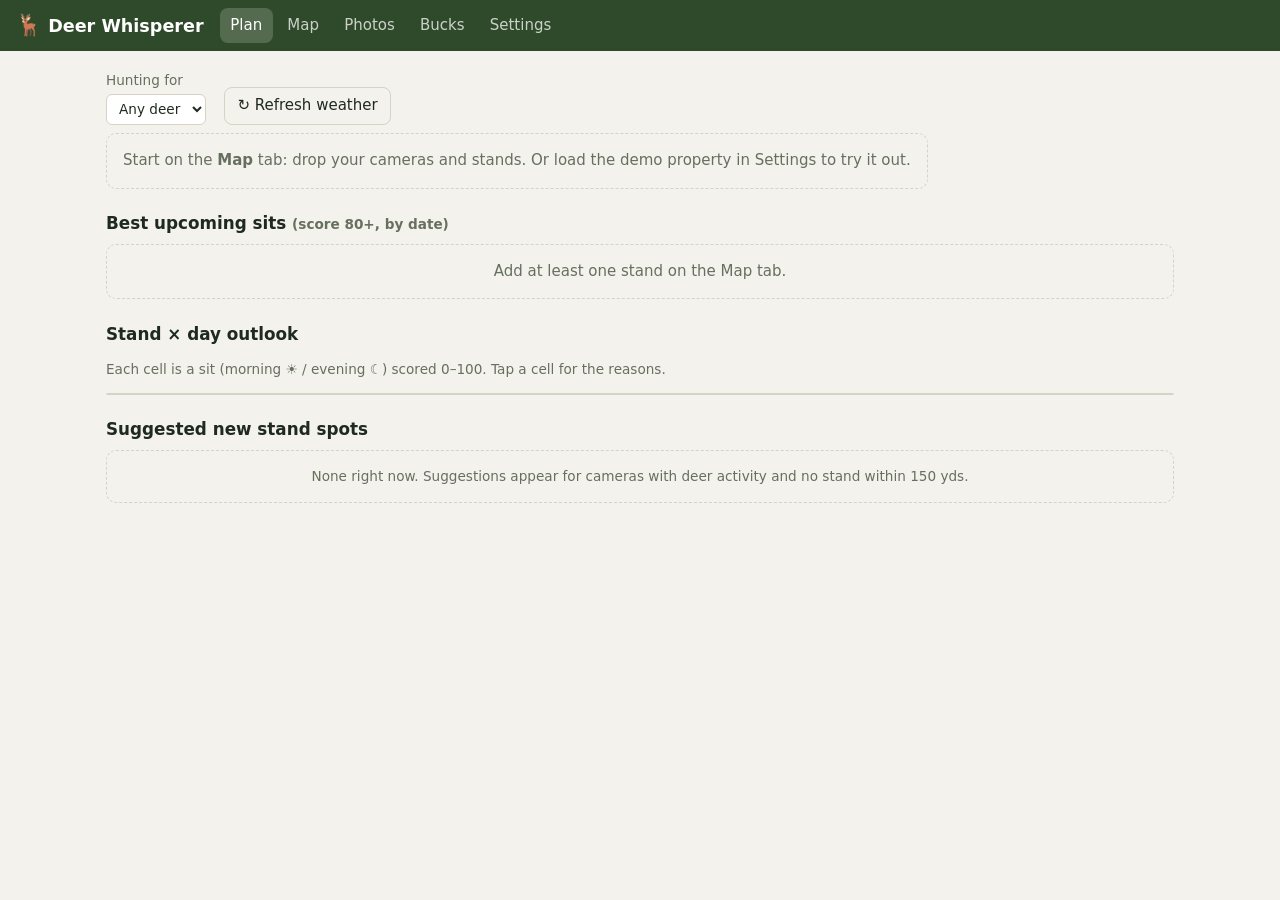
==== index.html @ b72afb41 "Best upcoming sits: every sit scoring 80+, in date order Lists all 80+ sits chronologically (morning" ====
<!doctype html>
<html lang="en">
<head>
  <meta charset="utf-8">
  <meta name="viewport" content="width=device-width, initial-scale=1, viewport-fit=cover">
  <title>Deer Whisperer</title>
  <meta name="description" content="Trail-camera buck tracker and stand planner: wind, weather, moon and sightings in one place.">
  <link rel="manifest" href="manifest.webmanifest">
  <meta name="theme-color" content="#2f4a2a">
  <link rel="icon" href="icons/icon-192.png">
  <link rel="apple-touch-icon" href="icons/apple-touch-icon.png">
  <link rel="stylesheet" href="vendor/leaflet/leaflet.css">
  <link rel="stylesheet" href="css/styles.css">
</head>
<body>
  <header class="topbar">
    <div class="brand"><span class="logo">🦌</span> Deer Whisperer</div>
    <nav class="tabs" role="tablist">
      <button data-tab="plan" class="active">Plan</button>
      <button data-tab="map">Map</button>
      <button data-tab="photos">Photos</button>
      <button data-tab="bucks">Bucks</button>
      <button data-tab="settings">Settings</button>
    </nav>
  </header>

  <main>
    <!-- PLAN -->
    <section id="tab-plan" class="tab active">
      <div class="toolbar">
        <label>Hunting for
          <select id="plan-target"><option value="">Any deer</option></select>
        </label>
        <button id="plan-refresh" class="ghost">↻ Refresh weather</button>
        <span id="plan-status" class="muted"></span>
      </div>
      <div id="plan-today" class="today"></div>
      <h2>Best upcoming sits <span class="muted small">(score 80+, by date)</span></h2>
      <div id="plan-best" class="best-list"></div>
      <h2>Stand × day outlook</h2>
      <p class="muted small">Each cell is a sit (morning ☀ / evening ☾) scored 0–100. Tap a cell for the reasons.</p>
      <div class="matrix-wrap"><table id="plan-matrix" class="matrix"></table></div>
      <div id="plan-detail" class="detail"></div>
      <h2>Suggested new stand spots</h2>
      <div id="plan-recs"></div>
    </section>

    <!-- MAP -->
    <section id="tab-map" class="tab">
      <div class="toolbar">
        <button id="add-camera">＋ Camera</button>
        <button id="add-stand">＋ Stand</button>
        <button id="locate-me" class="ghost">◎ My location</button>
        <span id="map-hint" class="muted"></span>
      </div>
      <div id="map"></div>
      <p class="muted small">Tap a marker to edit it. Drag to move. Arrow on a camera = the way the lens faces. Dashed markers are suggested stand spots.</p>
    </section>

    <!-- PHOTOS -->
    <section id="tab-photos" class="tab">
      <div class="card upload">
        <h3>Add trail-cam photos</h3>
        <div class="row">
          <label>Camera <select id="up-camera"></select></label>
          <label class="file-btn">Choose photos<input id="up-files" type="file" accept="image/*" multiple hidden></label>
          <label class="check"><input type="checkbox" id="up-ai"> Identify with AI</label>
          <label class="file-btn ghost">⬆ Import from Buck ID<input id="up-batch" type="file" accept="application/json,.json" hidden></label>
        </div>
        <p class="muted small">Date/time is read from the photo's EXIF data (most trail cams write it). You can fix it on each card. Identified photos in Claude's Buck ID page? Use <b>Import from Buck ID</b>: each photo goes to the camera with the same name, and any without one go to the camera picked here.</p>
        <div id="up-progress" class="muted"></div>
      </div>
      <div class="toolbar">
        <label>Camera <select id="ph-filter-cam"><option value="">All</option></select></label>
        <label>Show <select id="ph-filter-kind">
          <option value="">All</option><option value="review">Needs review</option><option value="buck">Bucks</option><option value="doe">Does/fawns</option>
        </select></label>
        <span id="ph-count" class="muted"></span>
        <label>Move shown photos to <select id="ph-move"></select></label>
        <button id="ph-move-go" class="ghost">Move</button>
      </div>
      <div id="photo-grid" class="grid"></div>
    </section>

    <!-- BUCKS -->
    <section id="tab-bucks" class="tab">
      <div class="toolbar"><button id="add-buck">＋ New buck</button><button id="export-roster" class="ghost">Send bucks &amp; cameras to Buck ID</button></div>
      <div id="buck-list" class="grid wide"></div>
    </section>

    <!-- SETTINGS -->
    <section id="tab-settings" class="tab">
      <div class="card">
        <h3>Hunting area</h3>
        <label>Rut peak (your area) <input id="set-rut" type="date"></label>
        <p class="muted small">Most of the Midwest/Northeast peaks Nov 8–15. Southern states vary widely — check your state wildlife agency.</p>
        <label>Weapon / stand offset
          <select id="set-shot">
            <option value="20">Bow — 20 yds off the trail</option>
            <option value="25">Bow — 25 yds</option>
            <option value="35">Crossbow — 35 yds</option>
            <option value="80">Muzzleloader — 80 yds</option>
            <option value="120">Rifle — 120 yds</option>
          </select></label>
        <label>Camera influence radius <select id="set-radius">
          <option value="300">300 yds</option><option value="500">500 yds</option><option value="800">800 yds</option></select></label>
      </div>
      <div class="card">
        <h3>AI buck identification (optional)</h3>
        <p class="small">Uses Claude vision with your own Anthropic API key (from console.anthropic.com). The key is saved only in this browser and sent only to Anthropic. Each photo costs roughly a few cents.</p>
        <label>API key <input id="set-key" type="password" placeholder="sk-ant-…" autocomplete="off"></label>
        <label>Model <input id="set-model" type="text"></label>
      </div>
      <div class="card">
        <h3>Your data</h3>
        <p class="small">Everything is stored on this device only. Back it up, or move it to another device, with export/import.</p>
        <div class="row">
          <button id="export">⬇ Export backup</button>
          <label class="file-btn ghost">⬆ Import backup<input id="import" type="file" accept="application/json" hidden></label>
          <button id="demo" class="ghost">Load demo property</button>
          <button id="wipe" class="danger">Erase everything</button>
        </div>
        <p class="small muted">App version <b id="app-version">2026.11.05-9</b> · features: weather patterns, buck chances on Plan, better buck names</p>
      </div>
    </section>
  </main>

  <dialog id="modal"><form method="dialog" class="modal-body"><div id="modal-content"></div><div class="row end"><button value="close" class="ghost">Close</button></div></form></dialog>
  <div id="toast"></div>

  <script src="vendor/leaflet/leaflet.js"></script>
  <script src="vendor/exifr/lite.umd.js"></script>
  <script src="js/geo.js"></script>
  <script src="js/astro.js"></script>
  <script src="js/weather.js"></script>
  <script src="js/store.js"></script>
  <script src="js/engine.js"></script>
  <script src="js/patterns.js"></script>
  <script src="js/ai.js"></script>
  <script src="js/demo.js"></script>
  <script src="js/app.js"></script>
</body>
</html>
---- vendor/leaflet/leaflet.css ----
/* required styles */

.leaflet-pane,
.leaflet-tile,
.leaflet-marker-icon,
.leaflet-marker-shadow,
.leaflet-tile-container,
.leaflet-pane > svg,
.leaflet-pane > canvas,
.leaflet-zoom-box,
.leaflet-image-layer,
.leaflet-layer {
	position: absolute;
	left: 0;
	top: 0;
	}
.leaflet-container {
	overflow: hidden;
	}
.leaflet-tile,
.leaflet-marker-icon,
.leaflet-marker-shadow {
	-webkit-user-select: none;
	   -moz-user-select: none;
	        user-select: none;
	  -webkit-user-drag: none;
	}
/* Prevents IE11 from highlighting tiles in blue */
.leaflet-tile::selection {
	background: transparent;
}
/* Safari renders non-retina tile on retina better with this, but Chrome is worse */
.leaflet-safari .leaflet-tile {
	image-rendering: -webkit-optimize-contrast;
	}
/* hack that prevents hw layers "stretching" when loading new tiles */
.leaflet-safari .leaflet-tile-container {
	width: 1600px;
	height: 1600px;
	-webkit-transform-origin: 0 0;
	}
.leaflet-marker-icon,
.leaflet-marker-shadow {
	display: block;
	}
/* .leaflet-container svg: reset svg max-width decleration shipped in Joomla! (joomla.org) 3.x */
/* .leaflet-container img: map is broken in FF if you have max-width: 100% on tiles */
.leaflet-container .leaflet-overlay-pane svg {
	max-width: none !important;
	max-height: none !important;
	}
.leaflet-container .leaflet-marker-pane img,
.leaflet-container .leaflet-shadow-pane img,
.leaflet-container .leaflet-tile-pane img,
.leaflet-container img.leaflet-image-layer,
.leaflet-container .leaflet-tile {
	max-width: none !important;
	max-height: none !important;
	width: auto;
	padding: 0;
	}

.leaflet-container img.leaflet-tile {
	/* See: https://bugs.chromium.org/p/chromium/issues/detail?id=600120 */
	mix-blend-mode: plus-lighter;
}

.leaflet-container.leaflet-touch-zoom {
	-ms-touch-action: pan-x pan-y;
	touch-action: pan-x pan-y;
	}
.leaflet-container.leaflet-touch-drag {
	-ms-touch-action: pinch-zoom;
	/* Fallback for FF which doesn't support pinch-zoom */
	touch-action: none;
	touch-action: pinch-zoom;
}
.leaflet-container.leaflet-touch-drag.leaflet-touch-zoom {
	-ms-touch-action: none;
	touch-action: none;
}
.leaflet-container {
	-webkit-tap-highlight-color: transparent;
}
.leaflet-container a {
	-webkit-tap-highlight-color: rgba(51, 181, 229, 0.4);
}
.leaflet-tile {
	filter: inherit;
	visibility: hidden;
	}
.leaflet-tile-loaded {
	visibility: inherit;
	}
.leaflet-zoom-box {
	width: 0;
	height: 0;
	-moz-box-sizing: border-box;
	     box-sizing: border-box;
	z-index: 800;
	}
/* workaround for https://bugzilla.mozilla.org/show_bug.cgi?id=888319 */
.leaflet-overlay-pane svg {
	-moz-user-select: none;
	}

.leaflet-pane         { z-index: 400; }

.leaflet-tile-pane    { z-index: 200; }
.leaflet-overlay-pane { z-index: 400; }
.leaflet-shadow-pane  { z-index: 500; }
.leaflet-marker-pane  { z-index: 600; }
.leaflet-tooltip-pane   { z-index: 650; }
.leaflet-popup-pane   { z-index: 700; }

.leaflet-map-pane canvas { z-index: 100; }
.leaflet-map-pane svg    { z-index: 200; }

.leaflet-vml-shape {
	width: 1px;
	height: 1px;
	}
.lvml {
	behavior: url(#default#VML);
	display: inline-block;
	position: absolute;
	}


/* control positioning */

.leaflet-control {
	position: relative;
	z-index: 800;
	pointer-events: visiblePainted; /* IE 9-10 doesn't have auto */
	pointer-events: auto;
	}
.leaflet-top,
.leaflet-bottom {
	position: absolute;
	z-index: 1000;
	pointer-events: none;
	}
.leaflet-top {
	top: 0;
	}
.leaflet-right {
	right: 0;
	}
.leaflet-bottom {
	bottom: 0;
	}
.leaflet-left {
	left: 0;
	}
.leaflet-control {
	float: left;
	clear: both;
	}
.leaflet-right .leaflet-control {
	float: right;
	}
.leaflet-top .leaflet-control {
	margin-top: 10px;
	}
.leaflet-bottom .leaflet-control {
	margin-bottom: 10px;
	}
.leaflet-left .leaflet-control {
	margin-left: 10px;
	}
.leaflet-right .leaflet-control {
	margin-right: 10px;
	}


/* zoom and fade animations */

.leaflet-fade-anim .leaflet-popup {
	opacity: 0;
	-webkit-transition: opacity 0.2s linear;
	   -moz-transition: opacity 0.2s linear;
	        transition: opacity 0.2s linear;
	}
.leaflet-fade-anim .leaflet-map-pane .leaflet-popup {
	opacity: 1;
	}
.leaflet-zoom-animated {
	-webkit-transform-origin: 0 0;
	    -ms-transform-origin: 0 0;
	        transform-origin: 0 0;
	}
svg.leaflet-zoom-animated {
	will-change: transform;
}

.leaflet-zoom-anim .leaflet-zoom-animated {
	-webkit-transition: -webkit-transform 0.25s cubic-bezier(0,0,0.25,1);
	   -moz-transition:    -moz-transform 0.25s cubic-bezier(0,0,0.25,1);
	        transition:         transform 0.25s cubic-bezier(0,0,0.25,1);
	}
.leaflet-zoom-anim .leaflet-tile,
.leaflet-pan-anim .leaflet-tile {
	-webkit-transition: none;
	   -moz-transition: none;
	        transition: none;
	}

.leaflet-zoom-anim .leaflet-zoom-hide {
	visibility: hidden;
	}


/* cursors */

.leaflet-interactive {
	cursor: pointer;
	}
.leaflet-grab {
	cursor: -webkit-grab;
	cursor:    -moz-grab;
	cursor:         grab;
	}
.leaflet-crosshair,
.leaflet-crosshair .leaflet-interactive {
	cursor: crosshair;
	}
.leaflet-popup-pane,
.leaflet-control {
	cursor: auto;
	}
.leaflet-dragging .leaflet-grab,
.leaflet-dragging .leaflet-grab .leaflet-interactive,
.leaflet-dragging .leaflet-marker-draggable {
	cursor: move;
	cursor: -webkit-grabbing;
	cursor:    -moz-grabbing;
	cursor:         grabbing;
	}

/* marker & overlays interactivity */
.leaflet-marker-icon,
.leaflet-marker-shadow,
.leaflet-image-layer,
.leaflet-pane > svg path,
.leaflet-tile-container {
	pointer-events: none;
	}

.leaflet-marker-icon.leaflet-interactive,
.leaflet-image-layer.leaflet-interactive,
.leaflet-pane > svg path.leaflet-interactive,
svg.leaflet-image-layer.leaflet-interactive path {
	pointer-events: visiblePainted; /* IE 9-10 doesn't have auto */
	pointer-events: auto;
	}

/* visual tweaks */

.leaflet-container {
	background: #ddd;
	outline-offset: 1px;
	}
.leaflet-container a {
	color: #0078A8;
	}
.leaflet-zoom-box {
	border: 2px dotted #38f;
	background: rgba(255,255,255,0.5);
	}


/* general typography */
.leaflet-container {
	font-family: "Helvetica Neue", Arial, Helvetica, sans-serif;
	font-size: 12px;
	font-size: 0.75rem;
	line-height: 1.5;
	}


/* general toolbar styles */

.leaflet-bar {
	box-shadow: 0 1px 5px rgba(0,0,0,0.65);
	border-radius: 4px;
	}
.leaflet-bar a {
	background-color: #fff;
	border-bottom: 1px solid #ccc;
	width: 26px;
	height: 26px;
	line-height: 26px;
	display: block;
	text-align: center;
	text-decoration: none;
	color: black;
	}
.leaflet-bar a,
.leaflet-control-layers-toggle {
	background-position: 50% 50%;
	background-repeat: no-repeat;
	display: block;
	}
.leaflet-bar a:hover,
.leaflet-bar a:focus {
	background-color: #f4f4f4;
	}
.leaflet-bar a:first-child {
	border-top-left-radius: 4px;
	border-top-right-radius: 4px;
	}
.leaflet-bar a:last-child {
	border-bottom-left-radius: 4px;
	border-bottom-right-radius: 4px;
	border-bottom: none;
	}
.leaflet-bar a.leaflet-disabled {
	cursor: default;
	background-color: #f4f4f4;
	color: #bbb;
	}

.leaflet-touch .leaflet-bar a {
	width: 30px;
	height: 30px;
	line-height: 30px;
	}
.leaflet-touch .leaflet-bar a:first-child {
	border-top-left-radius: 2px;
	border-top-right-radius: 2px;
	}
.leaflet-touch .leaflet-bar a:last-child {
	border-bottom-left-radius: 2px;
	border-bottom-right-radius: 2px;
	}

/* zoom control */

.leaflet-control-zoom-in,
.leaflet-control-zoom-out {
	font: bold 18px 'Lucida Console', Monaco, monospace;
	text-indent: 1px;
	}

.leaflet-touch .leaflet-control-zoom-in, .leaflet-touch .leaflet-control-zoom-out  {
	font-size: 22px;
	}


/* layers control */

.leaflet-control-layers {
	box-shadow: 0 1px 5px rgba(0,0,0,0.4);
	background: #fff;
	border-radius: 5px;
	}
.leaflet-control-layers-toggle {
	background-image: url(images/layers.png);
	width: 36px;
	height: 36px;
	}
.leaflet-retina .leaflet-control-layers-toggle {
	background-image: url(images/layers-2x.png);
	background-size: 26px 26px;
	}
.leaflet-touch .leaflet-control-layers-toggle {
	width: 44px;
	height: 44px;
	}
.leaflet-control-layers .leaflet-control-layers-list,
.leaflet-control-layers-expanded .leaflet-control-layers-toggle {
	display: none;
	}
.leaflet-control-layers-expanded .leaflet-control-layers-list {
	display: block;
	position: relative;
	}
.leaflet-control-layers-expanded {
	padding: 6px 10px 6px 6px;
	color: #333;
	background: #fff;
	}
.leaflet-control-layers-scrollbar {
	overflow-y: scroll;
	overflow-x: hidden;
	padding-right: 5px;
	}
.leaflet-control-layers-selector {
	margin-top: 2px;
	position: relative;
	top: 1px;
	}
.leaflet-control-layers label {
	display: block;
	font-size: 13px;
	font-size: 1.08333em;
	}
.leaflet-control-layers-separator {
	height: 0;
	border-top: 1px solid #ddd;
	margin: 5px -10px 5px -6px;
	}

/* Default icon URLs */
.leaflet-default-icon-path { /* used only in path-guessing heuristic, see L.Icon.Default */
	background-image: url(images/marker-icon.png);
	}


/* attribution and scale controls */

.leaflet-container .leaflet-control-attribution {
	background: #fff;
	background: rgba(255, 255, 255, 0.8);
	margin: 0;
	}
.leaflet-control-attribution,
.leaflet-control-scale-line {
	padding: 0 5px;
	color: #333;
	line-height: 1.4;
	}
.leaflet-control-attribution a {
	text-decoration: none;
	}
.leaflet-control-attribution a:hover,
.leaflet-control-attribution a:focus {
	text-decoration: underline;
	}
.leaflet-attribution-flag {
	display: inline !important;
	vertical-align: baseline !important;
	width: 1em;
	height: 0.6669em;
	}
.leaflet-left .leaflet-control-scale {
	margin-left: 5px;
	}
.leaflet-bottom .leaflet-control-scale {
	margin-bottom: 5px;
	}
.leaflet-control-scale-line {
	border: 2px solid #777;
	border-top: none;
	line-height: 1.1;
	padding: 2px 5px 1px;
	white-space: nowrap;
	-moz-box-sizing: border-box;
	     box-sizing: border-box;
	background: rgba(255, 255, 255, 0.8);
	text-shadow: 1px 1px #fff;
	}
.leaflet-control-scale-line:not(:first-child) {
	border-top: 2px solid #777;
	border-bottom: none;
	margin-top: -2px;
	}
.leaflet-control-scale-line:not(:first-child):not(:last-child) {
	border-bottom: 2px solid #777;
	}

.leaflet-touch .leaflet-control-attribution,
.leaflet-touch .leaflet-control-layers,
.leaflet-touch .leaflet-bar {
	box-shadow: none;
	}
.leaflet-touch .leaflet-control-layers,
.leaflet-touch .leaflet-bar {
	border: 2px solid rgba(0,0,0,0.2);
	background-clip: padding-box;
	}


/* popup */

.leaflet-popup {
	position: absolute;
	text-align: center;
	margin-bottom: 20px;
	}
.leaflet-popup-content-wrapper {
	padding: 1px;
	text-align: left;
	border-radius: 12px;
	}
.leaflet-popup-content {
	margin: 13px 24px 13px 20px;
	line-height: 1.3;
	font-size: 13px;
	font-size: 1.08333em;
	min-height: 1px;
	}
.leaflet-popup-content p {
	margin: 17px 0;
	margin: 1.3em 0;
	}
.leaflet-popup-tip-container {
	width: 40px;
	height: 20px;
	position: absolute;
	left: 50%;
	margin-top: -1px;
	margin-left: -20px;
	overflow: hidden;
	pointer-events: none;
	}
.leaflet-popup-tip {
	width: 17px;
	height: 17px;
	padding: 1px;

	margin: -10px auto 0;
	pointer-events: auto;

	-webkit-transform: rotate(45deg);
	   -moz-transform: rotate(45deg);
	    -ms-transform: rotate(45deg);
	        transform: rotate(45deg);
	}
.leaflet-popup-content-wrapper,
.leaflet-popup-tip {
	background: white;
	color: #333;
	box-shadow: 0 3px 14px rgba(0,0,0,0.4);
	}
.leaflet-container a.leaflet-popup-close-button {
	position: absolute;
	top: 0;
	right: 0;
	border: none;
	text-align: center;
	width: 24px;
	height: 24px;
	font: 16px/24px Tahoma, Verdana, sans-serif;
	color: #757575;
	text-decoration: none;
	background: transparent;
	}
.leaflet-container a.leaflet-popup-close-button:hover,
.leaflet-container a.leaflet-popup-close-button:focus {
	color: #585858;
	}
.leaflet-popup-scrolled {
	overflow: auto;
	}

.leaflet-oldie .leaflet-popup-content-wrapper {
	-ms-zoom: 1;
	}
.leaflet-oldie .leaflet-popup-tip {
	width: 24px;
	margin: 0 auto;

	-ms-filter: "progid:DXImageTransform.Microsoft.Matrix(M11=0.70710678, M12=0.70710678, M21=-0.70710678, M22=0.70710678)";
	filter: progid:DXImageTransform.Microsoft.Matrix(M11=0.70710678, M12=0.70710678, M21=-0.70710678, M22=0.70710678);
	}

.leaflet-oldie .leaflet-control-zoom,
.leaflet-oldie .leaflet-control-layers,
.leaflet-oldie .leaflet-popup-content-wrapper,
.leaflet-oldie .leaflet-popup-tip {
	border: 1px solid #999;
	}


/* div icon */

.leaflet-div-icon {
	background: #fff;
	border: 1px solid #666;
	}


/* Tooltip */
/* Base styles for the element that has a tooltip */
.leaflet-tooltip {
	position: absolute;
	padding: 6px;
	background-color: #fff;
	border: 1px solid #fff;
	border-radius: 3px;
	color: #222;
	white-space: nowrap;
	-webkit-user-select: none;
	-moz-user-select: none;
	-ms-user-select: none;
	user-select: none;
	pointer-events: none;
	box-shadow: 0 1px 3px rgba(0,0,0,0.4);
	}
.leaflet-tooltip.leaflet-interactive {
	cursor: pointer;
	pointer-events: auto;
	}
.leaflet-tooltip-top:before,
.leaflet-tooltip-bottom:before,
.leaflet-tooltip-left:before,
.leaflet-tooltip-right:before {
	position: absolute;
	pointer-events: none;
	border: 6px solid transparent;
	background: transparent;
	content: "";
	}

/* Directions */

.leaflet-tooltip-bottom {
	margin-top: 6px;
}
.leaflet-tooltip-top {
	margin-top: -6px;
}
.leaflet-tooltip-bottom:before,
.leaflet-tooltip-top:before {
	left: 50%;
	margin-left: -6px;
	}
.leaflet-tooltip-top:before {
	bottom: 0;
	margin-bottom: -12px;
	border-top-color: #fff;
	}
.leaflet-tooltip-bottom:before {
	top: 0;
	margin-top: -12px;
	margin-left: -6px;
	border-bottom-color: #fff;
	}
.leaflet-tooltip-left {
	margin-left: -6px;
}
.leaflet-tooltip-right {
	margin-left: 6px;
}
.leaflet-tooltip-left:before,
.leaflet-tooltip-right:before {
	top: 50%;
	margin-top: -6px;
	}
.leaflet-tooltip-left:before {
	right: 0;
	margin-right: -12px;
	border-left-color: #fff;
	}
.leaflet-tooltip-right:before {
	left: 0;
	margin-left: -12px;
	border-right-color: #fff;
	}

/* Printing */

@media print {
	/* Prevent printers from removing background-images of controls. */
	.leaflet-control {
		-webkit-print-color-adjust: exact;
		print-color-adjust: exact;
		}
	}
---- css/styles.css ----
:root {
  --bg: #f4f2ec; --surface: #ffffff; --surface-2: #ebe8df; --text: #1f2a1f; --muted: #66705f;
  --border: #d6d2c4; --accent: #e8590c; --accent-text: #fff; --brand: #2f4a2a;
  --good: #2f9e44; --ok: #e0a800; --bad: #c92a2a;
  --s0: #e9ecef; --s1: #ffe3e3; --s2: #fff3bf; --s3: #d3f9d8; --s4: #8ce99a;
  --radius: 10px; --shadow: 0 1px 3px rgba(0,0,0,.08);
}
@media (prefers-color-scheme: dark) {
  :root:not([data-theme="light"]) {
    --bg: #141a14; --surface: #1d241c; --surface-2: #273026; --text: #e7ebe2; --muted: #9aa592;
    --border: #364034; --brand: #9ccc8f; --s0: #2a3029; --s1: #5c2626; --s2: #5c4f1a; --s3: #24502c; --s4: #2f7a3c;
    --shadow: none;
  }
}
:root[data-theme="dark"] {
  --bg: #141a14; --surface: #1d241c; --surface-2: #273026; --text: #e7ebe2; --muted: #9aa592;
  --border: #364034; --brand: #9ccc8f; --s0: #2a3029; --s1: #5c2626; --s2: #5c4f1a; --s3: #24502c; --s4: #2f7a3c;
  --shadow: none;
}
* { box-sizing: border-box; }
html, body { margin: 0; }
body { background: var(--bg); color: var(--text); font: 15px/1.45 system-ui, -apple-system, "Segoe UI", Roboto, sans-serif; }
h2 { font-size: 1.05rem; margin: 1.4rem 0 .5rem; }
h3 { margin: 0 0 .5rem; font-size: 1rem; }
.muted { color: var(--muted); } .small { font-size: .85rem; }
button, .file-btn { font: inherit; border: 1px solid transparent; background: var(--accent); color: var(--accent-text); padding: .45rem .8rem; border-radius: 8px; cursor: pointer; display: inline-flex; align-items: center; gap: .3rem; }
button.ghost, .file-btn.ghost { background: transparent; color: var(--text); border-color: var(--border); }
button.danger { background: var(--bad); }
button.tiny { padding: .15rem .45rem; font-size: .8rem; }
input, select, textarea { font: inherit; color: var(--text); background: var(--surface); border: 1px solid var(--border); border-radius: 6px; padding: .35rem .5rem; max-width: 100%; }
label { display: inline-flex; flex-direction: column; gap: .2rem; font-size: .85rem; color: var(--muted); margin: 0 .6rem .6rem 0; }
label.check { flex-direction: row; align-items: center; color: var(--text); }

.topbar { position: sticky; top: 0; z-index: 1000; background: var(--brand); color: #fff; display: flex; flex-wrap: wrap; align-items: center; gap: .5rem 1rem; padding: .5rem 16px; }
:root[data-theme="dark"] .topbar { color: #111; }
@media (prefers-color-scheme: dark) { :root:not([data-theme="light"]) .topbar { color: #111; } }
.brand { font-weight: 700; font-size: 1.1rem; } .logo { font-size: 1.3rem; }
.tabs { display: flex; gap: .25rem; overflow-x: auto; }
.tabs button { background: transparent; color: inherit; opacity: .75; padding: .35rem .6rem; }
.tabs button.active { opacity: 1; background: rgba(255,255,255,.18); }
main { max-width: 1100px; margin: 0 auto; padding: 12px 16px 60px; }
.tab { display: none; } .tab.active { display: block; }
.toolbar { display: flex; flex-wrap: wrap; align-items: flex-end; gap: .5rem; margin: .5rem 0; }
.toolbar label { margin-bottom: 0; }
.row { display: flex; flex-wrap: wrap; gap: .5rem; align-items: flex-end; } .row.end { justify-content: flex-end; }
.card { background: var(--surface); border: 1px solid var(--border); border-radius: var(--radius); padding: 12px; margin-bottom: 12px; box-shadow: var(--shadow); }

#map { height: min(70vh, 640px); border-radius: var(--radius); border: 1px solid var(--border); }
.leaflet-popup-content { min-width: 220px; color: #222; }
.leaflet-popup-content label { color: #555; display: flex; margin: 0 0 .4rem; }
.leaflet-popup-content input, .leaflet-popup-content select, .leaflet-popup-content textarea { background: #fff; color: #222; border-color: #ccc; width: 100%; }
.mk { font-size: 22px; line-height: 1; filter: drop-shadow(0 1px 2px rgba(0,0,0,.6)); position: relative; }
.mk .arrow { position: absolute; left: 50%; top: 50%; width: 0; height: 0; transform-origin: 0 0; }
.mk .arrow::after { content: ""; position: absolute; left: -6px; top: -34px; border: 6px solid transparent; border-bottom: 14px solid #ffd43b; }
.mk.rec { opacity: .85; border: 2px dashed #ffd43b; border-radius: 50%; padding: 2px; }
.mk-label { background: rgba(0,0,0,.6); color: #fff; border: 0; box-shadow: none; font-size: 11px; padding: 1px 4px; }

.grid { display: grid; grid-template-columns: repeat(auto-fill, minmax(230px, 1fr)); gap: 12px; }
.grid.wide { grid-template-columns: repeat(auto-fill, minmax(300px, 1fr)); }
.photo { background: var(--surface); border: 1px solid var(--border); border-radius: var(--radius); overflow: hidden; }
.photo img { width: 100%; aspect-ratio: 4/3; object-fit: cover; display: block; cursor: zoom-in; background: var(--surface-2); }
.photo .body { padding: 8px; display: grid; gap: .35rem; }
.photo .body label { margin: 0; display: flex; }
.photo .body select, .photo .body input { width: 100%; }
.photo .meta { font-size: .8rem; color: var(--muted); }
.photo.review { outline: 2px solid var(--ok); }
.pill { display: inline-block; padding: 0 .45rem; border-radius: 99px; font-size: .75rem; background: var(--surface-2); color: var(--text); margin-right: .25rem; }
.pill.good { background: var(--good); color: #fff; } .pill.bad { background: var(--bad); color: #fff; } .pill.ai { background: #5f3dc4; color: #fff; }

.buck { background: var(--surface); border: 1px solid var(--border); border-radius: var(--radius); overflow: hidden; }
.buck img { width: 100%; aspect-ratio: 16/10; object-fit: cover; display: block; background: var(--surface-2); }
.buck .body { padding: 10px; display: grid; gap: .4rem; }
.buck input.name { font-weight: 700; font-size: 1.05rem; }
.buck textarea { width: 100%; min-height: 3.2em; }

.today { display: flex; flex-wrap: wrap; gap: .5rem; }
.today .chip { background: var(--surface); border: 1px solid var(--border); border-radius: 8px; padding: .35rem .6rem; font-size: .9rem; }
.best-list { display: grid; gap: .5rem; }
.best { background: var(--surface); border: 1px solid var(--border); border-left: 6px solid var(--good); border-radius: var(--radius); padding: .6rem .8rem; cursor: pointer; }
.best .head { display: flex; justify-content: space-between; gap: .5rem; font-weight: 600; }
.score { font-variant-numeric: tabular-nums; font-weight: 700; }
.bucks { display: flex; flex-wrap: wrap; gap: .3rem; margin-top: .4rem; }
.bucks .pill { margin: 0; font-size: .8rem; padding: .1rem .55rem; border: 1px solid var(--border); }
.pill.chance-good { background: var(--good); color: #fff; border-color: transparent; }
.pill.chance-possible { background: var(--s2); }
.pill.chance-outside { background: transparent; color: var(--muted); }
.pattern { border-top: 1px solid var(--border); padding-top: .4rem; margin-top: .2rem; }
.pattern .pill { vertical-align: 1px; }
.why { margin-top: .2rem; } .why summary { cursor: pointer; color: var(--muted); }
.reasons { margin: .3rem 0 0; padding: 0; list-style: none; font-size: .88rem; }
.reasons li::before { content: "• "; }
.reasons li.p::before { content: "＋ "; color: var(--good); font-weight: 700; }
.reasons li.n::before { content: "－ "; color: var(--bad); font-weight: 700; }
.matrix-wrap { overflow-x: auto; border: 1px solid var(--border); border-radius: var(--radius); background: var(--surface); }
.matrix { border-collapse: collapse; font-size: .8rem; min-width: 100%; }
.matrix th, .matrix td { padding: 4px 3px; text-align: center; border-bottom: 1px solid var(--border); white-space: nowrap; }
.matrix th.stand { text-align: left; position: sticky; left: 0; background: var(--surface); padding-left: 8px; min-width: 110px; }
.matrix td.cell { cursor: pointer; min-width: 30px; font-variant-numeric: tabular-nums; }
.matrix td.cell.sel { outline: 2px solid var(--accent); outline-offset: -2px; }
.sc0 { background: var(--s0); } .sc1 { background: var(--s1); } .sc2 { background: var(--s2); } .sc3 { background: var(--s3); } .sc4 { background: var(--s4); font-weight: 700; }
.detail:empty { display: none; }
.detail { margin-top: .6rem; background: var(--surface); border: 1px solid var(--border); border-radius: var(--radius); padding: .6rem .8rem; }
.rec { background: var(--surface); border: 1px dashed var(--border); border-radius: var(--radius); padding: .6rem .8rem; margin-bottom: .5rem; }
.empty { padding: 1rem; text-align: center; color: var(--muted); border: 1px dashed var(--border); border-radius: var(--radius); }

dialog { border: 0; border-radius: var(--radius); padding: 0; max-width: min(96vw, 1000px); background: var(--surface); color: var(--text); }
dialog::backdrop { background: rgba(0,0,0,.6); }
.modal-body { padding: 12px; } .modal-body img { max-width: 100%; max-height: 75vh; display: block; margin: 0 auto; }
#toast { position: fixed; bottom: 16px; left: 50%; transform: translateX(-50%); background: #222; color: #fff; padding: .5rem 1rem; border-radius: 8px; opacity: 0; transition: opacity .2s; pointer-events: none; z-index: 2000; max-width: 90vw; }
#toast.show { opacity: .95; }
@media (max-width: 600px) {
  .topbar { padding: .4rem 16px; } .tabs { width: 100%; }
  .grid { grid-template-columns: repeat(auto-fill, minmax(160px, 1fr)); }
}
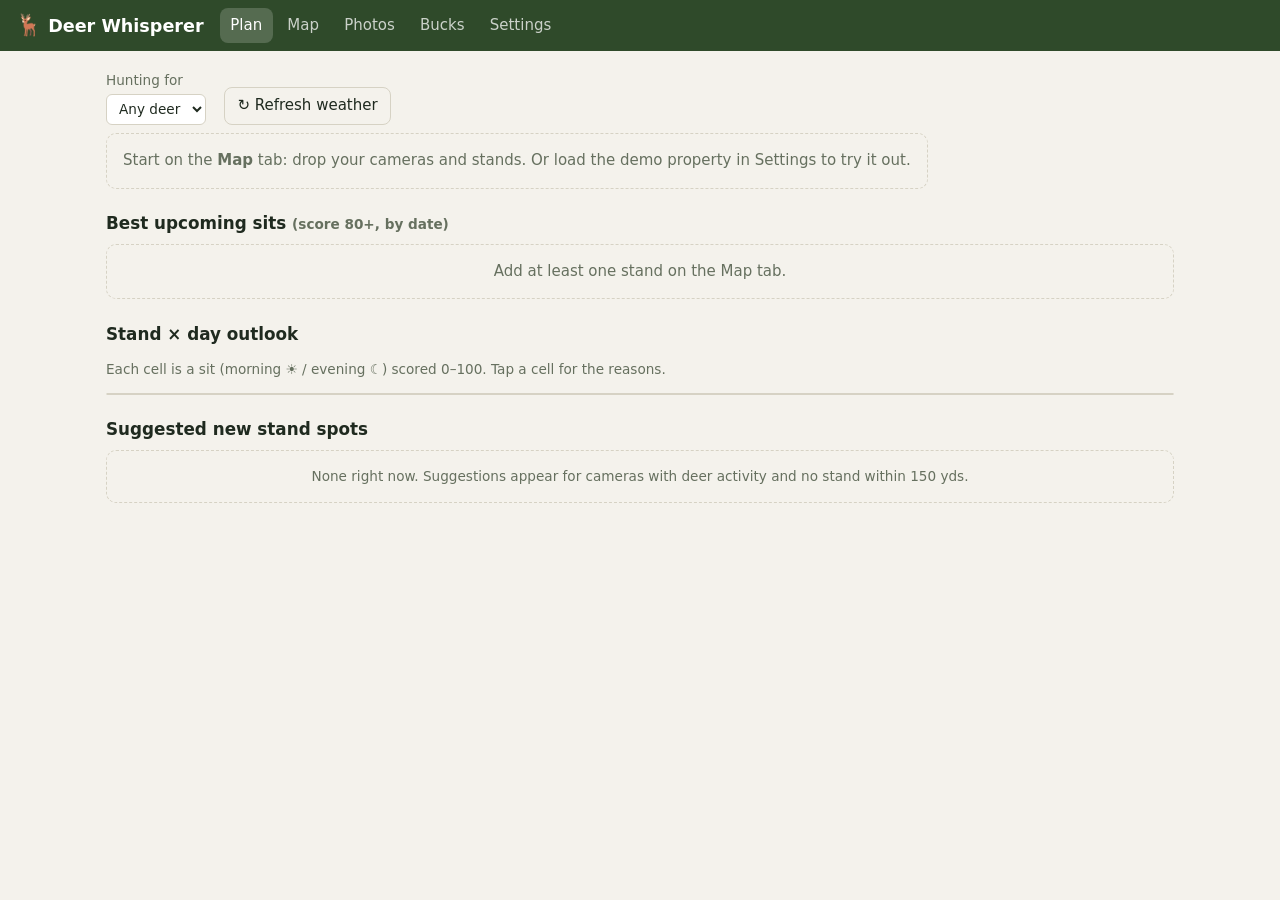
==== commit 14beb948: "Property lines and off-limits areas for stand suggestions Draw a property boundary or off-limits are" ====
--- a/index.html
+++ b/index.html
@@ -51,10 +51,19 @@
         <button id="add-camera">＋ Camera</button>
         <button id="add-stand">＋ Stand</button>
         <button id="locate-me" class="ghost">◎ My location</button>
+        <button id="draw-prop" class="ghost">✏ Property line</button>
+        <button id="draw-off" class="ghost">⛔ Off-limits area</button>
+        <label class="file-btn ghost">⬆ Import boundary<input id="import-area" type="file" accept=".kml,.geojson,.json,application/vnd.google-earth.kml+xml,application/geo+json,application/json" hidden></label>
         <span id="map-hint" class="muted"></span>
       </div>
+      <div id="draw-bar" class="toolbar card" hidden>
+        <span id="draw-msg" class="small"></span>
+        <button id="draw-undo" class="ghost tiny">Undo point</button>
+        <button id="draw-done" class="tiny">Finish</button>
+        <button id="draw-cancel" class="ghost tiny">Cancel</button>
+      </div>
       <div id="map"></div>
-      <p class="muted small">Tap a marker to edit it. Drag to move. Arrow on a camera = the way the lens faces. Dashed markers are suggested stand spots.</p>
+      <p class="muted small">Tap a marker to edit it. Drag to move. Arrow on a camera = the way the lens faces. Dashed markers are suggested stand spots. Green outline = your property line (suggestions stay inside it, 20+ yds from the line); red = off-limits. Export a KML from onX, HuntStand or your county GIS site to import your boundary.</p>
     </section>
 
     <!-- PHOTOS -->
@@ -120,7 +129,7 @@
           <button id="demo" class="ghost">Load demo property</button>
           <button id="wipe" class="danger">Erase everything</button>
         </div>
-        <p class="small muted">App version <b id="app-version">2026.11.05-9</b> · features: weather patterns, buck chances on Plan, better buck names</p>
+        <p class="small muted">App version <b id="app-version">2026.11.05-10</b> · features: property lines, weather patterns, buck chances on Plan, better buck names</p>
       </div>
     </section>
   </main>
--- a/css/styles.css
+++ b/css/styles.css
@@ -18,6 +18,7 @@
   --shadow: none;
 }
 * { box-sizing: border-box; }
+[hidden] { display: none !important; }
 html, body { margin: 0; }
 body { background: var(--bg); color: var(--text); font: 15px/1.45 system-ui, -apple-system, "Segoe UI", Roboto, sans-serif; }
 h2 { font-size: 1.05rem; margin: 1.4rem 0 .5rem; }
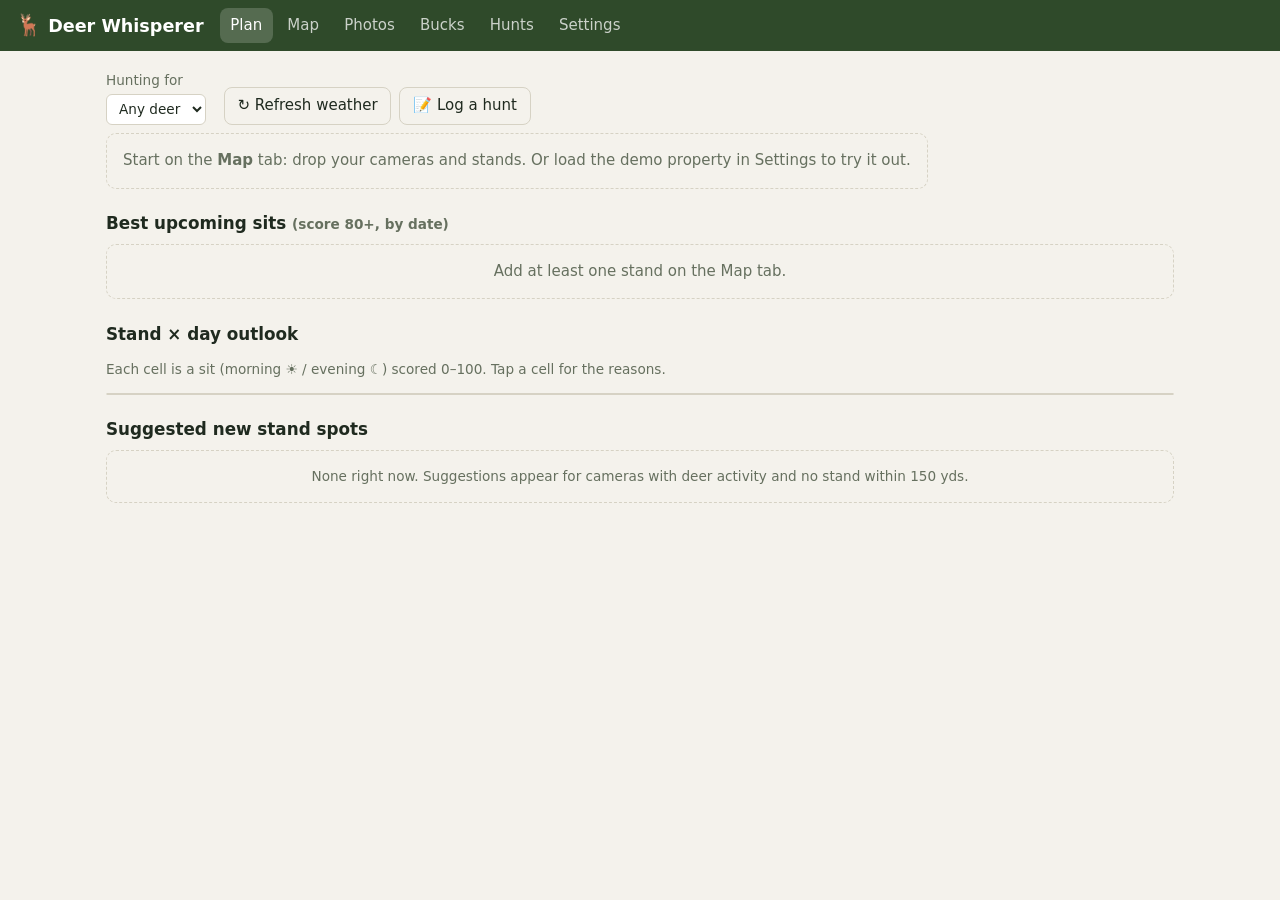
==== commit c7b3d2e1: "Hunt log: record what you saw on a sit and where New Hunts tab (and 'Log a hunt' on the Plan) to rec" ====
--- a/index.html
+++ b/index.html
@@ -20,6 +20,7 @@
       <button data-tab="map">Map</button>
       <button data-tab="photos">Photos</button>
       <button data-tab="bucks">Bucks</button>
+      <button data-tab="hunts">Hunts</button>
       <button data-tab="settings">Settings</button>
     </nav>
   </header>
@@ -32,6 +33,7 @@
           <select id="plan-target"><option value="">Any deer</option></select>
         </label>
         <button id="plan-refresh" class="ghost">↻ Refresh weather</button>
+        <button id="plan-log" class="ghost">📝 Log a hunt</button>
         <span id="plan-status" class="muted"></span>
       </div>
       <div id="plan-today" class="today"></div>
@@ -97,6 +99,34 @@
       <div id="buck-list" class="grid wide"></div>
     </section>
 
+    <!-- HUNTS -->
+    <section id="tab-hunts" class="tab">
+      <div class="toolbar"><button id="hunt-new">＋ Log a hunt</button><span id="hunt-summary" class="muted small"></span></div>
+      <div id="hunt-form" class="card" hidden>
+        <h3 id="hunt-form-title">Log a hunt</h3>
+        <div class="row">
+          <label>Stand <select id="hf-stand"></select></label>
+          <label>Date <input id="hf-date" type="date"></label>
+          <label>Sit <select id="hf-which"><option value="AM">Morning</option><option value="midday">Midday</option><option value="PM">Evening</option></select></label>
+        </div>
+        <div class="small muted" style="margin:.2rem 0 .3rem">What happened?</div>
+        <div class="row" id="hf-outcome">
+          <button type="button" class="ghost tiny" data-o="none">Saw nothing</button>
+          <button type="button" class="ghost tiny" data-o="does">Saw deer, no bucks</button>
+          <button type="button" class="ghost tiny" data-o="bucks">Saw bucks</button>
+          <button type="button" class="ghost tiny" data-o="shot">Shot a buck 🎯</button>
+        </div>
+        <div id="hf-obs-wrap">
+          <p class="small muted" style="margin:.6rem 0 .3rem">Tap the map where you saw deer, one tap per deer or group. Drag a pin to adjust it.</p>
+          <div id="hunt-map"></div>
+          <div id="hf-obs" class="obs-list"></div>
+        </div>
+        <label style="display:flex;margin-top:.6rem">Notes <textarea id="hf-notes" rows="2" placeholder="Wind swirled at 5pm, does came out of the cutover…"></textarea></label>
+        <div class="row"><button id="hf-save">Save hunt</button><button id="hf-cancel" class="ghost">Cancel</button></div>
+      </div>
+      <div id="hunt-list" class="hunt-list"></div>
+    </section>
+
     <!-- SETTINGS -->
     <section id="tab-settings" class="tab">
       <div class="card">
@@ -129,7 +159,7 @@
           <button id="demo" class="ghost">Load demo property</button>
           <button id="wipe" class="danger">Erase everything</button>
         </div>
-        <p class="small muted">App version <b id="app-version">2026.11.05-10</b> · features: property lines, weather patterns, buck chances on Plan, better buck names</p>
+        <p class="small muted">App version <b id="app-version">2026.11.05-12</b> · features: hunt log, satellite stand check, property lines, weather patterns, buck chances on Plan, better buck names</p>
       </div>
     </section>
   </main>
@@ -145,6 +175,7 @@
   <script src="js/store.js"></script>
   <script src="js/engine.js"></script>
   <script src="js/patterns.js"></script>
+  <script src="js/terrain.js"></script>
   <script src="js/ai.js"></script>
   <script src="js/demo.js"></script>
   <script src="js/app.js"></script>
--- a/css/styles.css
+++ b/css/styles.css
@@ -87,7 +87,19 @@
 .pill.chance-outside { background: transparent; color: var(--muted); }
 .pattern { border-top: 1px solid var(--border); padding-top: .4rem; margin-top: .2rem; }
 .pattern .pill { vertical-align: 1px; }
-.why { margin-top: .2rem; } .why summary { cursor: pointer; color: var(--muted); }
+.why { margin-top: .2rem; }
+#hunt-map { height: min(45vh, 360px); border-radius: var(--radius); border: 1px solid var(--border); }
+#hf-outcome button.on { background: var(--accent); color: var(--accent-text); border-color: transparent; }
+.obs-list { display: grid; gap: .4rem; margin-top: .5rem; }
+.obs { display: grid; grid-template-columns: auto 1fr; gap: .4rem .6rem; align-items: center; background: var(--surface-2); border-radius: 8px; padding: .4rem .5rem; }
+.obs .n { font-weight: 700; width: 1.6rem; height: 1.6rem; border-radius: 50%; display: grid; place-items: center; background: var(--accent); color: var(--accent-text); }
+.obs .f { display: flex; flex-wrap: wrap; gap: .3rem; min-width: 0; }
+.obs .f select, .obs .f input { width: auto; max-width: 100%; }
+.hunt-list { display: grid; gap: .6rem; margin-top: .6rem; }
+.hunt { background: var(--surface); border: 1px solid var(--border); border-radius: var(--radius); padding: .6rem .8rem; }
+.hunt .head { display: flex; justify-content: space-between; gap: .5rem; font-weight: 600; }
+.obs-pin { background: var(--accent); color: #fff; border-radius: 50%; width: 22px; height: 22px; display: grid; place-items: center; font: 700 12px system-ui; border: 2px solid #fff; box-shadow: 0 1px 3px rgba(0,0,0,.5); }
+.log-btn { margin-top: .4rem; } .why summary { cursor: pointer; color: var(--muted); }
 .reasons { margin: .3rem 0 0; padding: 0; list-style: none; font-size: .88rem; }
 .reasons li::before { content: "• "; }
 .reasons li.p::before { content: "＋ "; color: var(--good); font-weight: 700; }
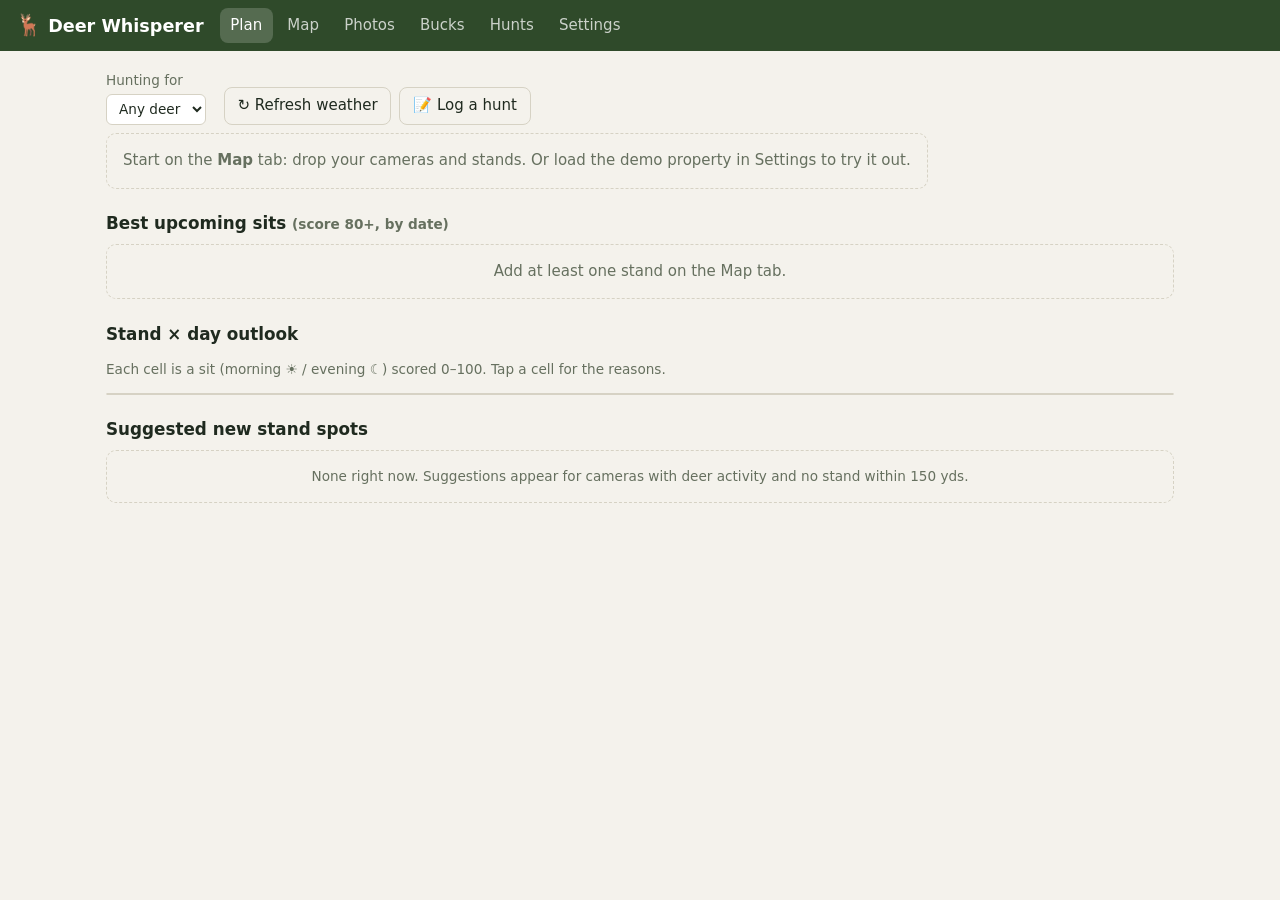
==== commit 33bd15ce: "Hunt map: show each deer's heading as an arrow on its pin Co-Authored-By: Claude Opus 5.5 <noreply@a" ====
--- a/index.html
+++ b/index.html
@@ -159,7 +159,7 @@
           <button id="demo" class="ghost">Load demo property</button>
           <button id="wipe" class="danger">Erase everything</button>
         </div>
-        <p class="small muted">App version <b id="app-version">2026.11.05-12</b> · features: hunt log, satellite stand check, property lines, weather patterns, buck chances on Plan, better buck names</p>
+        <p class="small muted">App version <b id="app-version">2026.11.05-13</b> · features: hunt log, satellite stand check, property lines, weather patterns, buck chances on Plan, better buck names</p>
       </div>
     </section>
   </main>
--- a/css/styles.css
+++ b/css/styles.css
@@ -98,6 +98,11 @@
 .hunt-list { display: grid; gap: .6rem; margin-top: .6rem; }
 .hunt { background: var(--surface); border: 1px solid var(--border); border-radius: var(--radius); padding: .6rem .8rem; }
 .hunt .head { display: flex; justify-content: space-between; gap: .5rem; font-weight: 600; }
+.obs-wrap { position: relative; width: 22px; height: 22px; }
+.obs-wrap .obs-pin { position: relative; z-index: 1; }
+.obs-arrow { position: absolute; left: 11px; top: 11px; width: 0; height: 0; transform-origin: 0 0; pointer-events: none; }
+.obs-arrow::before { content: ""; position: absolute; left: -2px; top: -34px; width: 4px; height: 24px; background: #ffd43b; border-radius: 2px; box-shadow: 0 0 2px rgba(0,0,0,.7); }
+.obs-arrow::after { content: ""; position: absolute; left: -8px; top: -46px; border: 8px solid transparent; border-bottom: 14px solid #ffd43b; filter: drop-shadow(0 0 1px rgba(0,0,0,.8)); }
 .obs-pin { background: var(--accent); color: #fff; border-radius: 50%; width: 22px; height: 22px; display: grid; place-items: center; font: 700 12px system-ui; border: 2px solid #fff; box-shadow: 0 1px 3px rgba(0,0,0,.5); }
 .log-btn { margin-top: .4rem; } .why summary { cursor: pointer; color: var(--muted); }
 .reasons { margin: .3rem 0 0; padding: 0; list-style: none; font-size: .88rem; }
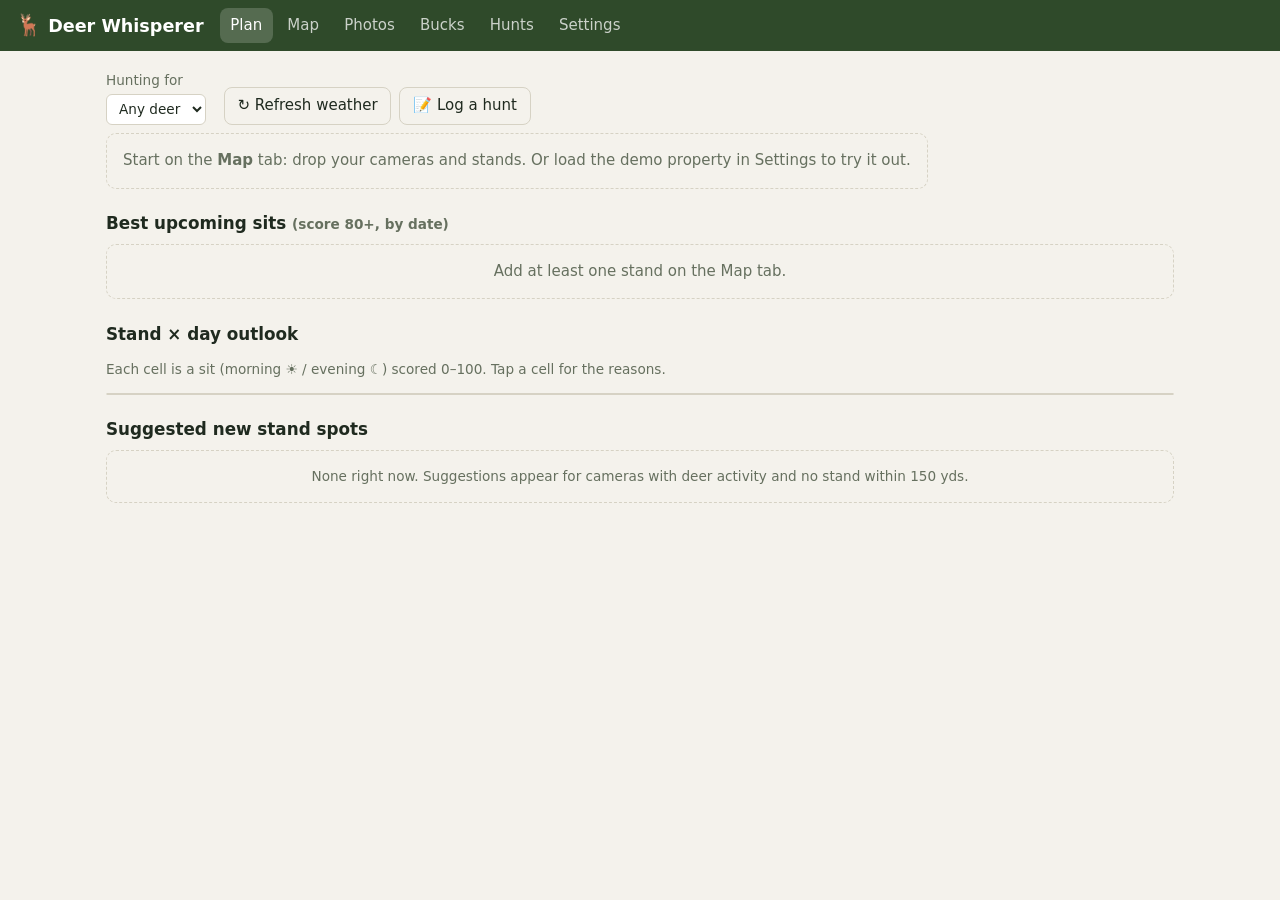
==== commit ef5aa709: "Count photo bursts once; bulk-tag the photos shown Sightings of the same deer (same named buck, or s" ====
--- a/index.html
+++ b/index.html
@@ -78,7 +78,7 @@
           <label class="check"><input type="checkbox" id="up-ai"> Identify with AI</label>
           <label class="file-btn ghost">⬆ Import from Buck ID<input id="up-batch" type="file" accept="application/json,.json" hidden></label>
         </div>
-        <p class="muted small">Date/time is read from the photo's EXIF data (most trail cams write it). You can fix it on each card. Identified photos in Claude's Buck ID page? Use <b>Import from Buck ID</b>: each photo goes to the camera with the same name, and any without one go to the camera picked here.</p>
+        <p class="muted small">Date/time is read from the photo's EXIF data (most trail cams write it). You can fix it on each card. To tag a stack of doe photos at once: set Camera and Show: Needs review, then use “Mark shown photos as”. Bursts of the same deer at one camera within 30 minutes count as one sighting. Identified photos in Claude's Buck ID page? Use <b>Import from Buck ID</b>: each photo goes to the camera with the same name, and any without one go to the camera picked here.</p>
         <div id="up-progress" class="muted"></div>
       </div>
       <div class="toolbar">
@@ -87,6 +87,8 @@
           <option value="">All</option><option value="review">Needs review</option><option value="buck">Bucks</option><option value="doe">Does/fawns</option>
         </select></label>
         <span id="ph-count" class="muted"></span>
+        <label>Mark shown photos as <select id="ph-tag"></select></label>
+        <button id="ph-tag-go" class="ghost">Mark</button>
         <label>Move shown photos to <select id="ph-move"></select></label>
         <button id="ph-move-go" class="ghost">Move</button>
       </div>
@@ -159,7 +161,7 @@
           <button id="demo" class="ghost">Load demo property</button>
           <button id="wipe" class="danger">Erase everything</button>
         </div>
-        <p class="small muted">App version <b id="app-version">2026.11.05-13</b> · features: hunt log, satellite stand check, property lines, weather patterns, buck chances on Plan, better buck names</p>
+        <p class="small muted">App version <b id="app-version">2026.11.05-14</b> · features: bulk tagging, burst counting, hunt log, satellite stand check, property lines, weather patterns, buck chances on Plan, better buck names</p>
       </div>
     </section>
   </main>
